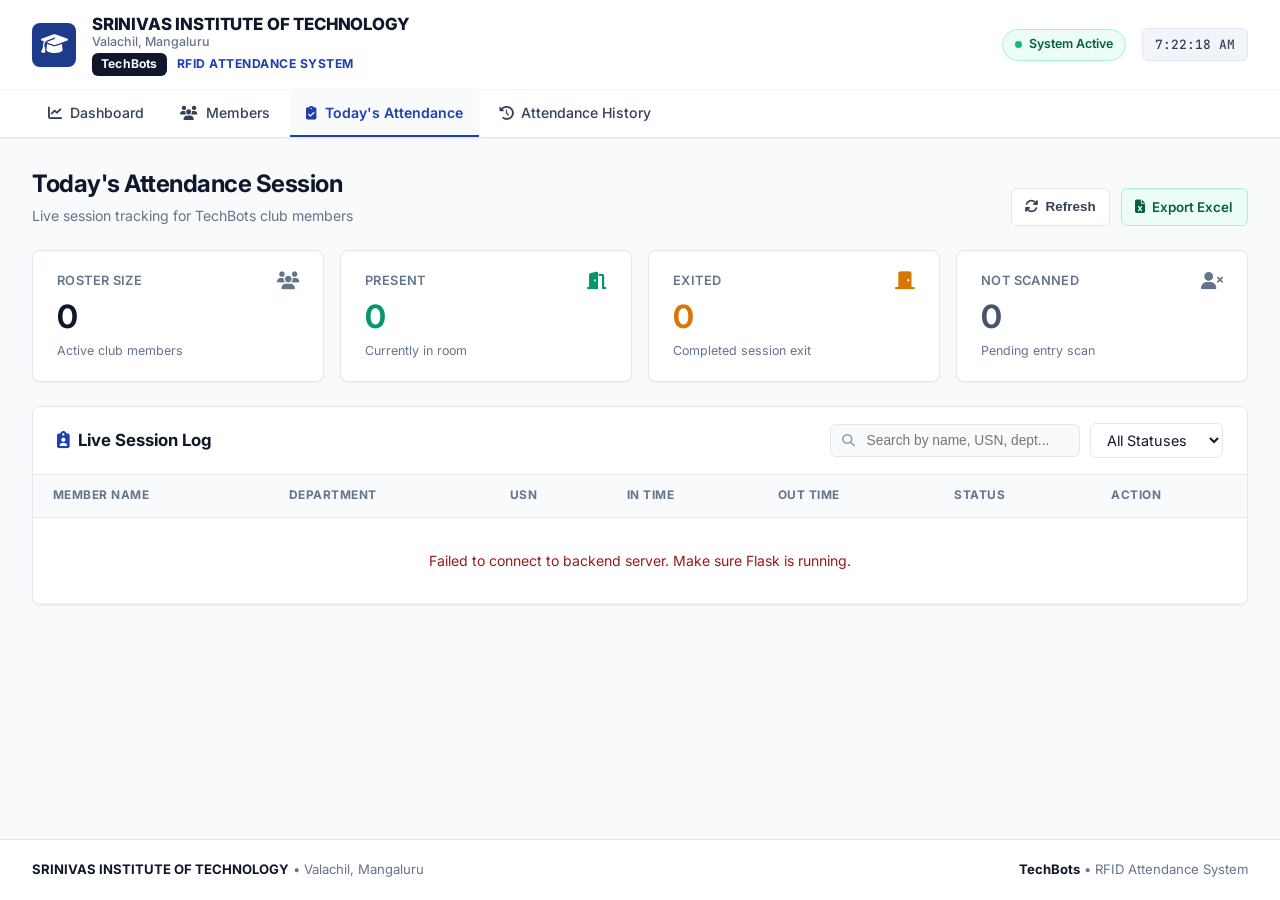
==== frontend/attendance.html @ 034450da "Initial TechBots RFID attendance system" ====
<!DOCTYPE html>
<html lang="en">
<head>
  <meta charset="UTF-8">
  <meta name="viewport" content="width=device-width, initial-scale=1.0">
  <title>SRINIVAS INSTITUTE OF TECHNOLOGY | TechBots - Today's Attendance</title>
  <link rel="stylesheet" href="css/style.css">
  <link rel="stylesheet" href="https://cdnjs.cloudflare.com/ajax/libs/font-awesome/6.5.1/css/all.min.css">
</head>
<body>

  <!-- Institutional Header & Branding Bar -->
  <header class="header-wrapper">
    <div class="top-branding-bar">
      <a href="index.html" class="institution-group">
        <div class="institution-logo-shield">
          <i class="fa-solid fa-graduation-cap"></i>
        </div>
        <div class="institution-text-block">
          <span class="college-name">SRINIVAS INSTITUTE OF TECHNOLOGY</span>
          <span class="college-location">Valachil, Mangaluru</span>
          <div class="club-branding-badge-container">
            <span class="club-tag">TechBots</span>
            <span class="system-title-tag">RFID ATTENDANCE SYSTEM</span>
          </div>
        </div>
      </a>

      <div class="header-status-info">
        <div class="status-indicator-pill">
          <span class="status-dot"></span>
          <span>System Active</span>
        </div>
        <div class="live-clock-pill" id="live-clock">--:--:--</div>
      </div>
    </div>

    <!-- Main Navigation Bar -->
    <nav class="nav-bar">
      <ul class="nav-menu">
        <li>
          <a href="index.html" class="nav-menu-item">
            <i class="fa-solid fa-chart-line"></i> Dashboard
          </a>
        </li>
        <li>
          <a href="members.html" class="nav-menu-item">
            <i class="fa-solid fa-users"></i> Members
          </a>
        </li>
        <li>
          <a href="attendance.html" class="nav-menu-item active">
            <i class="fa-solid fa-clipboard-check"></i> Today's Attendance
          </a>
        </li>
        <li>
          <a href="history.html" class="nav-menu-item">
            <i class="fa-solid fa-clock-rotate-left"></i> Attendance History
          </a>
        </li>
      </ul>
    </nav>
  </header>

  <!-- Main Container -->
  <main class="container">
    <div class="page-header-row">
      <div>
        <h1 class="page-main-heading">Today's Attendance Session</h1>
        <p class="page-sub-heading" id="attendance-session-date">Live session tracking for TechBots club members</p>
      </div>
      <div style="display: flex; gap: 0.65rem;">
        <button class="btn-secondary" id="btn-refresh-attendance">
          <i class="fa-solid fa-arrows-rotate"></i> Refresh
        </button>
        <a href="/api/attendance/export" class="btn-secondary btn-export-excel" id="btn-export-today" download>
          <i class="fa-solid fa-file-excel"></i> Export Excel
        </a>
      </div>
    </div>

    <!-- KPI Summary Grid -->
    <section class="kpi-grid">
      <div class="kpi-card">
        <div class="kpi-header">
          <span class="kpi-title">Roster Size</span>
          <i class="fa-solid fa-users kpi-icon"></i>
        </div>
        <div class="kpi-value" id="card-total">0</div>
        <div class="kpi-caption">Active club members</div>
      </div>

      <div class="kpi-card present">
        <div class="kpi-header">
          <span class="kpi-title">Present</span>
          <i class="fa-solid fa-door-open kpi-icon" style="color: #059669;"></i>
        </div>
        <div class="kpi-value" id="card-present">0</div>
        <div class="kpi-caption">Currently in room</div>
      </div>

      <div class="kpi-card exited">
        <div class="kpi-header">
          <span class="kpi-title">Exited</span>
          <i class="fa-solid fa-door-closed kpi-icon" style="color: #d97706;"></i>
        </div>
        <div class="kpi-value" id="card-exited">0</div>
        <div class="kpi-caption">Completed session exit</div>
      </div>

      <div class="kpi-card not-scanned">
        <div class="kpi-header">
          <span class="kpi-title">Not Scanned</span>
          <i class="fa-solid fa-user-xmark kpi-icon"></i>
        </div>
        <div class="kpi-value" id="card-not-scanned">0</div>
        <div class="kpi-caption">Pending entry scan</div>
      </div>
    </section>

    <!-- Table Panel -->
    <section class="table-panel">
      <div class="table-toolbar-row">
        <div class="table-toolbar-title">
          <i class="fa-solid fa-clipboard-user" style="color: var(--primary);"></i>
          Live Session Log
        </div>
        <div class="table-controls">
          <div class="search-input-wrapper">
            <i class="fa-solid fa-magnifying-glass"></i>
            <input type="text" id="attendance-search" placeholder="Search by name, USN, dept...">
          </div>
          <select id="status-filter" class="select-input" style="width: auto; padding: 0.45rem 0.75rem;">
            <option value="ALL">All Statuses</option>
            <option value="PRESENT">Present Only</option>
            <option value="EXITED">Exited Only</option>
            <option value="NOT SCANNED">Not Scanned</option>
          </select>
        </div>
      </div>

      <div class="responsive-table-holder">
        <table class="roster-table">
          <thead>
            <tr>
              <th>Member Name</th>
              <th>Department</th>
              <th>USN</th>
              <th>In Time</th>
              <th>Out Time</th>
              <th>Status</th>
              <th>Action</th>
            </tr>
          </thead>
          <tbody id="attendance-today-body">
            <tr>
              <td colspan="7" style="text-align: center; color: var(--text-dim); padding: 2rem;">
                Fetching live session attendance...
              </td>
            </tr>
          </tbody>
        </table>
      </div>
    </section>
  </main>

  <!-- Institutional Footer -->
  <footer class="institutional-footer">
    <div>
      <strong>SRINIVAS INSTITUTE OF TECHNOLOGY</strong> &bull; Valachil, Mangaluru
    </div>
    <div>
      <strong>TechBots</strong> &bull; RFID Attendance System
    </div>
  </footer>

  <script src="js/attendance.js"></script>
</body>
</html>
---- frontend/css/style.css ----
/* ==========================================================================
   SRINIVAS INSTITUTE OF TECHNOLOGY | Valachil, Mangaluru
   TechBots - RFID Attendance System
   Clean, Professional, Institutional Light Theme
   ========================================================================== */

@import url('https://fonts.googleapis.com/css2?family=Inter:wght@300;400;500;600;700;800&family=JetBrains+Mono:wght@400;500;600&display=swap');

:root {
  /* Institutional Palette */
  --bg-app: #f8fafc;
  --bg-card: #ffffff;
  --bg-card-subtle: #f1f5f9;
  --bg-header: #ffffff;

  /* Typography Colors */
  --text-main: #0f172a;
  --text-secondary: #334155;
  --text-muted: #64748b;
  --text-dim: #94a3b8;

  /* Primary Accent: Institutional Deep Royal Blue */
  --primary: #1e40af;
  --primary-hover: #1d4ed8;
  --primary-light: #eff6ff;
  --primary-border: #bfdbfe;

  /* Club Brand: TechBots */
  --techbots-badge-bg: #0f172a;
  --techbots-badge-text: #f8fafc;

  /* Status Colors: Clean, Subtle, Highly Legible */
  --status-present-bg: #ecfdf5;
  --status-present-text: #065f46;
  --status-present-border: #a7f3d0;

  --status-exited-bg: #fffbeb;
  --status-exited-text: #92400e;
  --status-exited-border: #fde68a;

  --status-not-scanned-bg: #f1f5f9;
  --status-not-scanned-text: #475569;
  --status-not-scanned-border: #cbd5e1;

  --status-danger-bg: #fef2f2;
  --status-danger-text: #991b1b;
  --status-danger-border: #fecaca;

  /* Borders & Dividers */
  --border: #e2e8f0;
  --border-light: #f1f5f9;
  --border-focus: #2563eb;

  /* Shadows (Subtle, Crisp, Non-distracting) */
  --shadow-sm: 0 1px 2px 0 rgba(0, 0, 0, 0.05);
  --shadow-md: 0 4px 6px -1px rgba(0, 0, 0, 0.06), 0 2px 4px -1px rgba(0, 0, 0, 0.04);
  --shadow-card: 0 1px 3px 0 rgba(15, 23, 42, 0.08);

  /* Dimensions */
  --radius-sm: 6px;
  --radius-md: 8px;
  --radius-lg: 10px;
  --radius-full: 9999px;

  --font-sans: 'Inter', -apple-system, BlinkMacSystemFont, "Segoe UI", Roboto, sans-serif;
  --font-mono: 'JetBrains Mono', monospace;
  --transition: all 0.15s ease-in-out;
}

*, *::before, *::after {
  box-sizing: border-box;
  margin: 0;
  padding: 0;
}

body {
  font-family: var(--font-sans);
  background-color: var(--bg-app);
  color: var(--text-main);
  min-height: 100vh;
  line-height: 1.5;
  display: flex;
  flex-direction: column;
  -webkit-font-smoothing: antialiased;
}

/* ==========================================================================
   Top Header & Institutional Branding
   ========================================================================== */
.header-wrapper {
  background: var(--bg-header);
  border-bottom: 1px solid var(--border);
  position: sticky;
  top: 0;
  z-index: 100;
  box-shadow: var(--shadow-sm);
}

.top-branding-bar {
  display: flex;
  align-items: center;
  justify-content: space-between;
  padding: 0.85rem 2rem;
  border-bottom: 1px solid var(--border-light);
  gap: 1.5rem;
}

.institution-group {
  display: flex;
  align-items: center;
  gap: 1rem;
  text-decoration: none;
}

.institution-logo-shield {
  width: 44px;
  height: 44px;
  border-radius: var(--radius-md);
  background: #1e3a8a;
  color: #ffffff;
  display: flex;
  align-items: center;
  justify-content: center;
  font-size: 1.35rem;
  font-weight: 800;
  box-shadow: var(--shadow-sm);
  flex-shrink: 0;
}

.institution-text-block {
  display: flex;
  flex-direction: column;
}

.college-name {
  font-size: 1.05rem;
  font-weight: 800;
  letter-spacing: -0.01em;
  color: #0f172a;
  line-height: 1.25;
}

.college-location {
  font-size: 0.78rem;
  font-weight: 500;
  color: var(--text-muted);
  line-height: 1.2;
}

.club-branding-badge-container {
  display: flex;
  align-items: center;
  gap: 0.65rem;
  margin-top: 0.2rem;
}

.club-tag {
  font-size: 0.76rem;
  font-weight: 700;
  background: var(--techbots-badge-bg);
  color: var(--techbots-badge-text);
  padding: 0.15rem 0.55rem;
  border-radius: var(--radius-sm);
  letter-spacing: 0.02em;
}

.system-title-tag {
  font-size: 0.76rem;
  font-weight: 700;
  color: var(--primary);
  letter-spacing: 0.04em;
  text-transform: uppercase;
}

.header-status-info {
  display: flex;
  align-items: center;
  gap: 1rem;
}

.status-indicator-pill {
  display: inline-flex;
  align-items: center;
  gap: 0.45rem;
  font-size: 0.78rem;
  font-weight: 600;
  background: #ecfdf5;
  color: #065f46;
  border: 1px solid #a7f3d0;
  padding: 0.35rem 0.75rem;
  border-radius: var(--radius-full);
}

.status-dot {
  width: 7px;
  height: 7px;
  border-radius: 50%;
  background-color: #10b981;
}

.live-clock-pill {
  font-family: var(--font-mono);
  font-size: 0.8rem;
  font-weight: 500;
  color: var(--text-secondary);
  background: var(--bg-card-subtle);
  border: 1px solid var(--border);
  padding: 0.35rem 0.75rem;
  border-radius: var(--radius-sm);
}

/* Navigation Sub-Bar */
.nav-bar {
  display: flex;
  align-items: center;
  justify-content: space-between;
  padding: 0 2rem;
  background: #ffffff;
}

.nav-menu {
  display: flex;
  align-items: center;
  gap: 0.25rem;
  list-style: none;
}

.nav-menu-item {
  color: var(--text-secondary);
  text-decoration: none;
  font-weight: 500;
  font-size: 0.88rem;
  padding: 0.75rem 1rem;
  display: inline-flex;
  align-items: center;
  gap: 0.5rem;
  border-bottom: 2px solid transparent;
  transition: var(--transition);
}

.nav-menu-item:hover {
  color: var(--primary);
  background: #f8fafc;
}

.nav-menu-item.active {
  color: var(--primary);
  font-weight: 600;
  border-bottom-color: var(--primary);
  background: #f8fafc;
}

/* ==========================================================================
   Page Container & Content Layout
   ========================================================================== */
.container {
  max-width: 1320px;
  margin: 0 auto;
  padding: 1.75rem 2rem;
  width: 100%;
  flex: 1;
}

.page-header-row {
  display: flex;
  justify-content: space-between;
  align-items: flex-end;
  flex-wrap: wrap;
  gap: 1rem;
  margin-bottom: 1.5rem;
}

.page-main-heading {
  font-size: 1.5rem;
  font-weight: 700;
  color: var(--text-main);
  letter-spacing: -0.02em;
}

.page-sub-heading {
  font-size: 0.88rem;
  color: var(--text-muted);
  margin-top: 0.15rem;
}

/* ==========================================================================
   KPI Summary Statistics Cards
   ========================================================================== */
.kpi-grid {
  display: grid;
  grid-template-columns: repeat(auto-fit, minmax(220px, 1fr));
  gap: 1rem;
  margin-bottom: 1.5rem;
}

.kpi-card {
  background: var(--bg-card);
  border: 1px solid var(--border);
  border-radius: var(--radius-md);
  padding: 1.25rem 1.5rem;
  box-shadow: var(--shadow-sm);
  transition: var(--transition);
  position: relative;
}

.kpi-card:hover {
  box-shadow: var(--shadow-md);
  border-color: #cbd5e1;
}

.kpi-header {
  display: flex;
  justify-content: space-between;
  align-items: center;
  margin-bottom: 0.5rem;
}

.kpi-title {
  font-size: 0.8rem;
  font-weight: 600;
  color: var(--text-muted);
  text-transform: uppercase;
  letter-spacing: 0.03em;
}

.kpi-icon {
  font-size: 1.1rem;
  color: var(--text-muted);
}

.kpi-value {
  font-size: 2rem;
  font-weight: 700;
  color: var(--text-main);
  line-height: 1.2;
  letter-spacing: -0.02em;
}

.kpi-card.present .kpi-value {
  color: #059669;
}

.kpi-card.exited .kpi-value {
  color: #d97706;
}

.kpi-card.not-scanned .kpi-value {
  color: #475569;
}

.kpi-caption {
  font-size: 0.78rem;
  color: var(--text-muted);
  margin-top: 0.35rem;
}

/* ==========================================================================
   Dashboard Interactive Two-Column Section (Scan Sim + Latest Activity)
   ========================================================================== */
.dashboard-actions-grid {
  display: grid;
  grid-template-columns: 1.25fr 1fr;
  gap: 1.25rem;
  margin-bottom: 1.5rem;
}

@media (max-width: 960px) {
  .dashboard-actions-grid {
    grid-template-columns: 1fr;
  }
}

.panel-card {
  background: var(--bg-card);
  border: 1px solid var(--border);
  border-radius: var(--radius-md);
  padding: 1.5rem;
  box-shadow: var(--shadow-sm);
}

.panel-card-header {
  display: flex;
  align-items: center;
  justify-content: space-between;
  margin-bottom: 1rem;
  padding-bottom: 0.75rem;
  border-bottom: 1px solid var(--border-light);
}

.panel-card-title {
  font-size: 1.05rem;
  font-weight: 700;
  color: var(--text-main);
  display: flex;
  align-items: center;
  gap: 0.5rem;
}

.panel-card-caption {
  font-size: 0.84rem;
  color: var(--text-muted);
  margin-bottom: 1.25rem;
}

/* RFID Scan Form Elements */
.scan-form-stack {
  display: flex;
  flex-direction: column;
  gap: 1rem;
}

.form-field-group {
  display: flex;
  flex-direction: column;
  gap: 0.35rem;
}

.form-label-row {
  display: flex;
  justify-content: space-between;
  align-items: center;
  font-size: 0.8rem;
  font-weight: 600;
  color: var(--text-secondary);
}

.btn-link-action {
  background: none;
  border: none;
  color: var(--primary);
  font-size: 0.8rem;
  font-weight: 600;
  cursor: pointer;
  text-decoration: underline;
  padding: 0;
  font-family: inherit;
}

.select-input, .text-input {
  width: 100%;
  background: #ffffff;
  border: 1px solid var(--border);
  border-radius: var(--radius-sm);
  padding: 0.65rem 0.85rem;
  font-size: 0.9rem;
  color: var(--text-main);
  font-family: inherit;
  outline: none;
  transition: var(--transition);
}

.select-input:focus, .text-input:focus {
  border-color: var(--border-focus);
  box-shadow: 0 0 0 3px rgba(37, 99, 235, 0.1);
}

.btn-primary-scan {
  background: var(--primary);
  color: #ffffff;
  border: none;
  border-radius: var(--radius-sm);
  padding: 0.75rem 1.25rem;
  font-size: 0.92rem;
  font-weight: 600;
  cursor: pointer;
  display: inline-flex;
  align-items: center;
  justify-content: center;
  gap: 0.5rem;
  transition: var(--transition);
  box-shadow: var(--shadow-sm);
}

.btn-primary-scan:hover:not(:disabled) {
  background: var(--primary-hover);
  box-shadow: var(--shadow-md);
}

.btn-primary-scan:disabled {
  opacity: 0.65;
  cursor: not-allowed;
}

/* Alert Notification Banner */
.scan-notification-bar {
  margin-top: 1rem;
  border-radius: var(--radius-sm);
  padding: 0.8rem 1rem;
  font-size: 0.86rem;
  font-weight: 500;
  display: none;
  align-items: center;
  gap: 0.65rem;
}

.scan-notification-bar.show {
  display: flex;
}

.scan-notification-bar.success {
  background: var(--status-present-bg);
  border: 1px solid var(--status-present-border);
  color: var(--status-present-text);
}

.scan-notification-bar.warning {
  background: var(--status-exited-bg);
  border: 1px solid var(--status-exited-border);
  color: var(--status-exited-text);
}

.scan-notification-bar.danger {
  background: var(--status-danger-bg);
  border: 1px solid var(--status-danger-border);
  color: var(--status-danger-text);
}

/* Latest Scan Activity Display Box */
.latest-activity-box {
  background: #f8fafc;
  border: 1px solid var(--border);
  border-radius: var(--radius-sm);
  padding: 1.25rem;
}

.activity-empty-state {
  text-align: center;
  padding: 2.25rem 1rem;
  color: var(--text-muted);
}

.activity-empty-state i {
  font-size: 2rem;
  color: var(--text-dim);
  margin-bottom: 0.5rem;
  display: block;
}

.activity-person-row {
  display: flex;
  justify-content: space-between;
  align-items: flex-start;
  margin-bottom: 0.75rem;
}

.activity-person-name {
  font-size: 1.15rem;
  font-weight: 700;
  color: var(--text-main);
}

.activity-person-dept {
  font-size: 0.8rem;
  font-weight: 600;
  color: var(--text-muted);
}

.activity-meta-grid {
  display: grid;
  grid-template-columns: 1fr 1fr;
  gap: 0.75rem;
  margin-top: 0.75rem;
  padding-top: 0.75rem;
  border-top: 1px solid var(--border);
}

.meta-field {
  display: flex;
  flex-direction: column;
}

.meta-field-label {
  font-size: 0.72rem;
  text-transform: uppercase;
  font-weight: 600;
  color: var(--text-muted);
}

.meta-field-value {
  font-size: 0.9rem;
  font-weight: 600;
  color: var(--text-main);
  font-family: var(--font-mono);
}

/* ==========================================================================
   Clean Institutional Data Table
   ========================================================================== */
.table-panel {
  background: var(--bg-card);
  border: 1px solid var(--border);
  border-radius: var(--radius-md);
  box-shadow: var(--shadow-sm);
  overflow: hidden;
}

.table-toolbar-row {
  padding: 1rem 1.5rem;
  display: flex;
  justify-content: space-between;
  align-items: center;
  flex-wrap: wrap;
  gap: 0.75rem;
  border-bottom: 1px solid var(--border);
  background: #ffffff;
}

.table-toolbar-title {
  font-size: 1.05rem;
  font-weight: 700;
  color: var(--text-main);
  display: flex;
  align-items: center;
  gap: 0.5rem;
}

.table-controls {
  display: flex;
  align-items: center;
  gap: 0.65rem;
  flex-wrap: wrap;
}

.search-input-wrapper {
  position: relative;
  min-width: 250px;
}

.search-input-wrapper input {
  width: 100%;
  background: #f8fafc;
  border: 1px solid var(--border);
  border-radius: var(--radius-sm);
  padding: 0.5rem 0.85rem 0.5rem 2.25rem;
  font-size: 0.86rem;
  color: var(--text-main);
  outline: none;
  transition: var(--transition);
}

.search-input-wrapper input:focus {
  background: #ffffff;
  border-color: var(--border-focus);
}

.search-input-wrapper i {
  position: absolute;
  left: 0.75rem;
  top: 50%;
  transform: translateY(-50%);
  color: var(--text-dim);
  font-size: 0.8rem;
}

.btn-secondary {
  background: #ffffff;
  border: 1px solid var(--border);
  color: var(--text-secondary);
  padding: 0.5rem 0.85rem;
  border-radius: var(--radius-sm);
  font-size: 0.84rem;
  font-weight: 600;
  cursor: pointer;
  display: inline-flex;
  align-items: center;
  gap: 0.45rem;
  transition: var(--transition);
  text-decoration: none;
}

.btn-secondary:hover {
  background: #f8fafc;
  border-color: #cbd5e1;
  color: var(--text-main);
}

.btn-export-excel {
  color: #065f46;
  background: #ecfdf5;
  border-color: #a7f3d0;
}

.btn-export-excel:hover {
  background: #d1fae5;
}

/* Table Architecture */
.responsive-table-holder {
  width: 100%;
  overflow-x: auto;
}

.roster-table {
  width: 100%;
  border-collapse: collapse;
  text-align: left;
}

.roster-table th {
  background: #f8fafc;
  color: var(--text-muted);
  font-size: 0.74rem;
  font-weight: 700;
  text-transform: uppercase;
  letter-spacing: 0.04em;
  padding: 0.75rem 1.25rem;
  border-bottom: 1px solid var(--border);
}

.roster-table td {
  padding: 0.85rem 1.25rem;
  font-size: 0.88rem;
  border-bottom: 1px solid var(--border-light);
  color: var(--text-main);
}

.roster-table tbody tr {
  transition: var(--transition);
}

.roster-table tbody tr:hover {
  background: #f8fafc;
}

/* Badges & Tags */
.usn-text-tag {
  font-family: var(--font-mono);
  font-size: 0.82rem;
  background: #f1f5f9;
  color: #334155;
  padding: 0.2rem 0.5rem;
  border-radius: var(--radius-sm);
  border: 1px solid var(--border);
  font-weight: 500;
}

.dept-badge {
  display: inline-block;
  font-size: 0.75rem;
  font-weight: 600;
  padding: 0.15rem 0.5rem;
  border-radius: var(--radius-sm);
  background: #eff6ff;
  color: #1e40af;
  border: 1px solid #bfdbfe;
}

.dept-badge.EAC {
  background: #f5f3ff;
  color: #6d28d9;
  border-color: #ddd6fe;
}

/* Attendance Status Badges */
.status-pill {
  display: inline-flex;
  align-items: center;
  gap: 0.35rem;
  font-size: 0.76rem;
  font-weight: 700;
  padding: 0.25rem 0.65rem;
  border-radius: var(--radius-full);
  letter-spacing: 0.02em;
  text-transform: uppercase;
}

.status-pill.PRESENT {
  background: var(--status-present-bg);
  color: var(--status-present-text);
  border: 1px solid var(--status-present-border);
}

.status-pill.EXITED {
  background: var(--status-exited-bg);
  color: var(--status-exited-text);
  border: 1px solid var(--status-exited-border);
}

.status-pill.NOT-SCANNED,
.status-pill.NOT_SCANNED,
.status-pill.NOT\ SCANNED {
  background: var(--status-not-scanned-bg);
  color: var(--status-not-scanned-text);
  border: 1px solid var(--status-not-scanned-border);
}

.action-pill {
  display: inline-block;
  font-size: 0.7rem;
  font-weight: 700;
  padding: 0.2rem 0.5rem;
  border-radius: var(--radius-sm);
  text-transform: uppercase;
}

.action-pill.ENTRY {
  background: var(--status-present-bg);
  color: var(--status-present-text);
  border: 1px solid var(--status-present-border);
}

.action-pill.EXIT {
  background: var(--status-exited-bg);
  color: var(--status-exited-text);
  border: 1px solid var(--status-exited-border);
}

.btn-inline-scan {
  background: #ffffff;
  border: 1px solid var(--border);
  color: var(--primary);
  padding: 0.25rem 0.6rem;
  border-radius: var(--radius-sm);
  font-size: 0.78rem;
  font-weight: 600;
  cursor: pointer;
  transition: var(--transition);
}

.btn-inline-scan:hover {
  background: var(--primary-light);
  border-color: var(--primary-border);
}

/* Date Filter Header for History Page */
.history-filter-strip {
  display: flex;
  align-items: center;
  gap: 0.85rem;
  background: #ffffff;
  padding: 0.85rem 1.25rem;
  border-radius: var(--radius-md);
  border: 1px solid var(--border);
  margin-bottom: 1.25rem;
  box-shadow: var(--shadow-sm);
  flex-wrap: wrap;
}

.date-selector-field {
  background: #ffffff;
  border: 1px solid var(--border);
  color: var(--text-main);
  padding: 0.45rem 0.75rem;
  border-radius: var(--radius-sm);
  font-family: inherit;
  font-size: 0.88rem;
  outline: none;
}

.date-selector-field:focus {
  border-color: var(--border-focus);
}

/* Institutional Footer */
.institutional-footer {
  border-top: 1px solid var(--border);
  background: #ffffff;
  padding: 1.25rem 2rem;
  margin-top: auto;
  font-size: 0.82rem;
  color: var(--text-muted);
  display: flex;
  align-items: center;
  justify-content: space-between;
  flex-wrap: wrap;
  gap: 0.75rem;
}

.institutional-footer strong {
  color: var(--text-main);
}

/* Mobile & Tablet Responsiveness */
@media (max-width: 840px) {
  .top-branding-bar {
    padding: 0.75rem 1rem;
    flex-direction: column;
    align-items: flex-start;
  }
  .header-status-info {
    width: 100%;
    justify-content: space-between;
  }
  .nav-bar {
    padding: 0 1rem;
    overflow-x: auto;
  }
  .container {
    padding: 1.25rem 1rem;
  }
  .table-toolbar-row {
    flex-direction: column;
    align-items: stretch;
  }
  .search-input-wrapper {
    min-width: 100%;
  }
  .institutional-footer {
    flex-direction: column;
    text-align: center;
  }
}
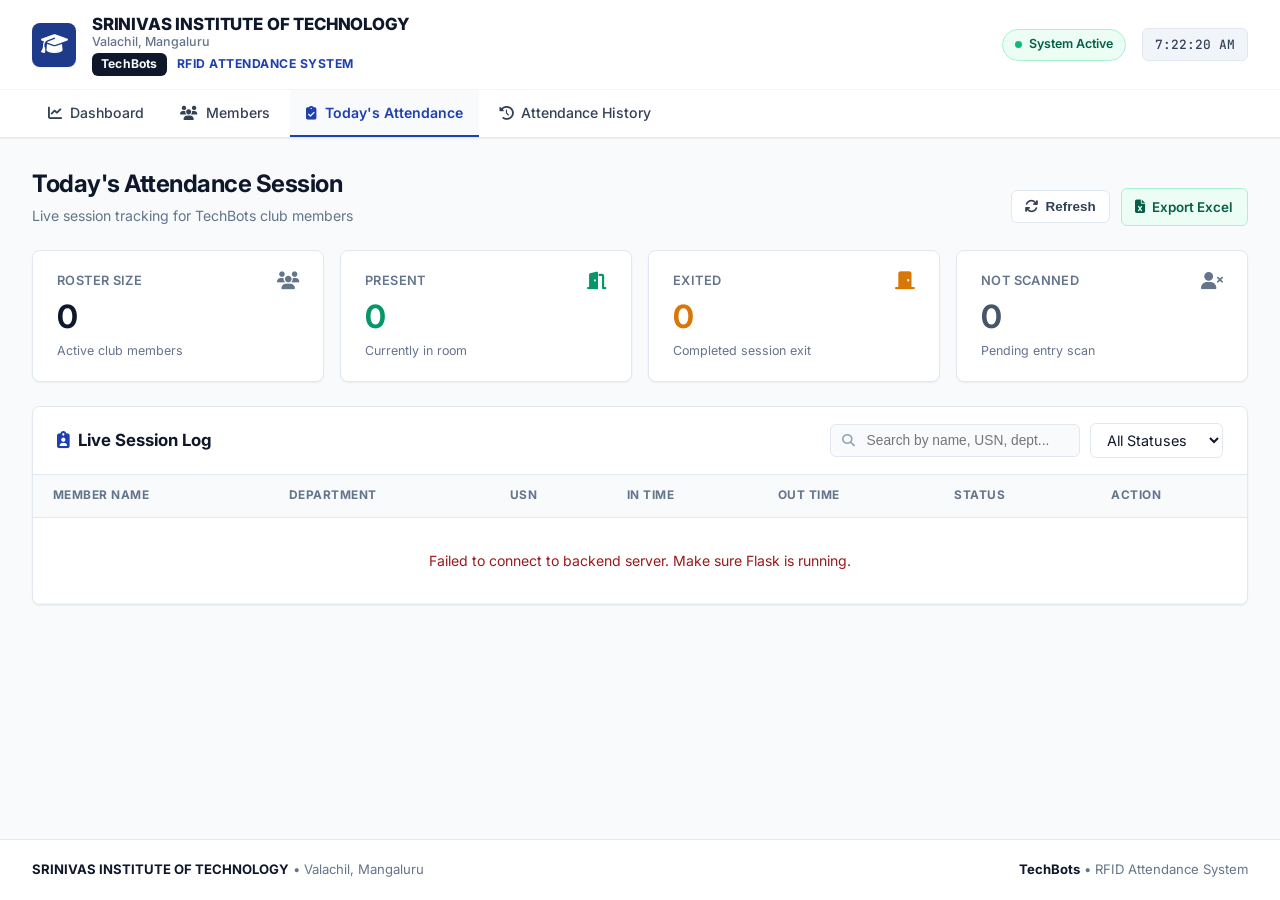
==== commit 620a1315: "Update attendance system" ====
--- a/frontend/attendance.html
+++ b/frontend/attendance.html
@@ -32,6 +32,9 @@
           <span>System Active</span>
         </div>
         <div class="live-clock-pill" id="live-clock">--:--:--</div>
+        <button class="mobile-nav-toggle" id="mobile-nav-toggle" aria-label="Toggle navigation menu" aria-expanded="false">
+          <i class="fa-solid fa-bars"></i>
+        </button>
       </div>
     </div>
 
@@ -69,7 +72,7 @@
         <h1 class="page-main-heading">Today's Attendance Session</h1>
         <p class="page-sub-heading" id="attendance-session-date">Live session tracking for TechBots club members</p>
       </div>
-      <div style="display: flex; gap: 0.65rem;">
+      <div class="page-header-actions">
         <button class="btn-secondary" id="btn-refresh-attendance">
           <i class="fa-solid fa-arrows-rotate"></i> Refresh
         </button>
@@ -174,6 +177,7 @@
     </div>
   </footer>
 
+  <script src="js/navigation.js"></script>
   <script src="js/attendance.js"></script>
 </body>
 </html>
--- a/frontend/css/style.css
+++ b/frontend/css/style.css
@@ -67,6 +67,13 @@
   --transition: all 0.15s ease-in-out;
 }
 
+html {
+  overflow-x: hidden;
+  max-width: 100vw;
+  scroll-behavior: smooth;
+  -webkit-text-size-adjust: 100%;
+}
+
 *, *::before, *::after {
   box-sizing: border-box;
   margin: 0;
@@ -82,6 +89,15 @@
   display: flex;
   flex-direction: column;
   -webkit-font-smoothing: antialiased;
+  overflow-x: hidden;
+  max-width: 100vw;
+  width: 100%;
+  position: relative;
+}
+
+img, svg {
+  max-width: 100%;
+  height: auto;
 }
 
 /* ==========================================================================
@@ -207,6 +223,33 @@
   border: 1px solid var(--border);
   padding: 0.35rem 0.75rem;
   border-radius: var(--radius-sm);
+  white-space: nowrap;
+}
+
+/* Mobile Navigation Hamburger Toggle Button */
+.mobile-nav-toggle {
+  display: none;
+  align-items: center;
+  justify-content: center;
+  width: 38px;
+  height: 38px;
+  background: var(--bg-card-subtle);
+  border: 1px solid var(--border);
+  border-radius: var(--radius-sm);
+  color: var(--text-main);
+  font-size: 1.05rem;
+  cursor: pointer;
+  transition: var(--transition);
+  flex-shrink: 0;
+  padding: 0;
+}
+
+.mobile-nav-toggle:hover,
+.mobile-nav-toggle:focus-visible {
+  background: var(--primary-light);
+  color: var(--primary);
+  border-color: var(--primary-border);
+  outline: none;
 }
 
 /* Navigation Sub-Bar */
@@ -281,6 +324,13 @@
   font-size: 0.88rem;
   color: var(--text-muted);
   margin-top: 0.15rem;
+}
+
+.page-header-actions {
+  display: flex;
+  align-items: center;
+  gap: 0.65rem;
+  flex-wrap: wrap;
 }
 
 /* ==========================================================================
@@ -688,10 +738,29 @@
 .responsive-table-holder {
   width: 100%;
   overflow-x: auto;
+  -webkit-overflow-scrolling: touch;
+}
+
+.responsive-table-holder::-webkit-scrollbar {
+  height: 6px;
+}
+
+.responsive-table-holder::-webkit-scrollbar-track {
+  background: #f1f5f9;
+}
+
+.responsive-table-holder::-webkit-scrollbar-thumb {
+  background: #cbd5e1;
+  border-radius: var(--radius-full);
+}
+
+.responsive-table-holder::-webkit-scrollbar-thumb:hover {
+  background: #94a3b8;
 }
 
 .roster-table {
   width: 100%;
+  min-width: 620px;
   border-collapse: collapse;
   text-align: left;
 }
@@ -732,6 +801,7 @@
   border-radius: var(--radius-sm);
   border: 1px solid var(--border);
   font-weight: 500;
+  white-space: nowrap;
 }
 
 .dept-badge {
@@ -870,33 +940,436 @@
   color: var(--text-main);
 }
 
-/* Mobile & Tablet Responsiveness */
-@media (max-width: 840px) {
+/* ==========================================================================
+   Responsive Architecture & Device Breakpoints
+   Supports:
+   - Mobile phones (Android and iPhone: 320px, 375px, 425px)
+   - Tablets & iPads (768px, 1024px)
+   - Laptops (1366px)
+   - Desktop & Monitors (1920px)
+   ========================================================================== */
+
+@keyframes navSlideDown {
+  from {
+    opacity: 0;
+    transform: translateY(-8px);
+  }
+  to {
+    opacity: 1;
+    transform: translateY(0);
+  }
+}
+
+/* Tablets Landscape & Small Laptops (<= 1024px) */
+@media (max-width: 1024px) {
+  .container {
+    max-width: 100%;
+    padding: 1.5rem 1.5rem;
+  }
+  .dashboard-actions-grid {
+    grid-template-columns: 1fr;
+  }
+}
+
+/* Tablets Portrait & Large Mobile Devices (<= 768px) */
+@media (max-width: 768px) {
+  .mobile-nav-toggle {
+    display: inline-flex;
+  }
+
   .top-branding-bar {
     padding: 0.75rem 1rem;
+    flex-wrap: wrap;
+    gap: 0.75rem;
+  }
+
+  .institution-group {
+    flex: 1 1 auto;
+    min-width: 0;
+  }
+
+  .header-status-info {
+    flex: 0 0 auto;
+    display: flex;
+    align-items: center;
+    gap: 0.5rem;
+  }
+
+  .nav-bar {
+    padding: 0;
+    border-bottom: none;
+    background: transparent;
+  }
+
+  .nav-menu {
+    display: none;
+    flex-direction: column;
+    width: 100%;
+    padding: 0.5rem 1rem 0.75rem;
+    background: #ffffff;
+    border-top: 1px solid var(--border-light);
+    box-shadow: var(--shadow-sm);
+    gap: 0.35rem;
+  }
+
+  .nav-menu.open {
+    display: flex;
+    animation: navSlideDown 0.18s ease-out;
+  }
+
+  .nav-menu-item {
+    width: 100%;
+    border-bottom: none;
+    border-radius: var(--radius-sm);
+    min-height: 44px;
+    padding: 0.75rem 1rem;
+    font-size: 0.92rem;
+  }
+
+  .nav-menu-item.active {
+    background: var(--primary-light);
+    color: var(--primary);
+    font-weight: 600;
+  }
+
+  .container {
+    padding: 1.25rem 1rem;
+  }
+
+  .page-header-row {
     flex-direction: column;
     align-items: flex-start;
-  }
+    gap: 0.75rem;
+  }
+
+  .page-main-heading {
+    font-size: 1.35rem;
+  }
+
+  /* KPI Grid: Clean 2-column grid for tablets and phones */
+  .kpi-grid {
+    grid-template-columns: repeat(2, 1fr) !important;
+    gap: 0.75rem;
+  }
+
+  .kpi-card {
+    padding: 1rem 1.15rem;
+  }
+
+  .kpi-value {
+    font-size: 1.65rem;
+  }
+
+  /* Panels */
+  .panel-card {
+    padding: 1.25rem;
+  }
+
+  /* Table Toolbar & Filter Controls */
+  .table-toolbar-row {
+    flex-direction: column;
+    align-items: stretch;
+    gap: 0.75rem;
+    padding: 0.85rem 1rem;
+  }
+
+  .table-controls {
+    width: 100%;
+    display: flex;
+    flex-direction: column;
+    gap: 0.65rem;
+  }
+
+  .search-input-wrapper {
+    min-width: 100%;
+    width: 100%;
+  }
+
+  .search-input-wrapper input {
+    min-height: 44px;
+    font-size: 16px;
+  }
+
+  .table-controls > select,
+  .table-controls > .select-input {
+    width: 100% !important;
+    min-height: 44px;
+    font-size: 16px;
+  }
+
+  .table-controls > .btn-secondary,
+  .table-controls > a.btn-secondary {
+    width: 100%;
+    justify-content: center;
+    min-height: 44px;
+    font-size: 0.88rem;
+  }
+
+  /* History Date Strip */
+  .history-filter-strip {
+    flex-direction: column;
+    align-items: stretch;
+    gap: 0.65rem;
+    padding: 0.85rem 1rem;
+  }
+
+  .date-selector-field {
+    width: 100%;
+    min-height: 44px;
+    font-size: 16px;
+  }
+
+  .history-filter-strip > div {
+    margin-left: 0 !important;
+    width: 100%;
+  }
+
+  .history-filter-strip button,
+  .history-filter-strip a {
+    width: 100%;
+    min-height: 44px;
+    justify-content: center;
+    text-align: center;
+  }
+
+  .institutional-footer {
+    flex-direction: column;
+    text-align: center;
+    padding: 1.15rem 1rem;
+    gap: 0.5rem;
+  }
+}
+
+/* Standard Mobile Phones (<= 480px, e.g. 375px, 414px, 425px) */
+@media (max-width: 480px) {
+  .top-branding-bar {
+    padding: 0.65rem 0.75rem;
+    gap: 0.65rem;
+  }
+
+  .institution-group {
+    gap: 0.65rem;
+  }
+
+  .institution-logo-shield {
+    width: 38px;
+    height: 38px;
+    font-size: 1.15rem;
+    border-radius: var(--radius-sm);
+  }
+
+  .college-name {
+    font-size: 0.92rem;
+    line-height: 1.2;
+  }
+
+  .college-location {
+    font-size: 0.74rem;
+  }
+
+  .club-branding-badge-container {
+    gap: 0.45rem;
+    margin-top: 0.15rem;
+    flex-wrap: wrap;
+  }
+
+  .club-tag, .system-title-tag {
+    font-size: 0.68rem;
+  }
+
   .header-status-info {
     width: 100%;
     justify-content: space-between;
   }
-  .nav-bar {
-    padding: 0 1rem;
-    overflow-x: auto;
-  }
+
+  .status-indicator-pill,
+  .live-clock-pill {
+    font-size: 0.74rem;
+    padding: 0.25rem 0.55rem;
+  }
+
   .container {
-    padding: 1.25rem 1rem;
-  }
-  .table-toolbar-row {
-    flex-direction: column;
-    align-items: stretch;
-  }
-  .search-input-wrapper {
-    min-width: 100%;
-  }
-  .institutional-footer {
-    flex-direction: column;
-    text-align: center;
-  }
-}
+    padding: 0.95rem 0.75rem;
+  }
+
+  .page-main-heading {
+    font-size: 1.25rem;
+  }
+
+  .page-sub-heading {
+    font-size: 0.82rem;
+  }
+
+  .btn-secondary {
+    width: 100%;
+    justify-content: center;
+    min-height: 44px;
+    font-size: 0.85rem;
+  }
+
+  /* Compact 2x2 KPI metrics */
+  .kpi-grid {
+    grid-template-columns: repeat(2, 1fr) !important;
+    gap: 0.6rem;
+  }
+
+  .kpi-card {
+    padding: 0.85rem 0.95rem;
+  }
+
+  .kpi-title {
+    font-size: 0.72rem;
+  }
+
+  .kpi-value {
+    font-size: 1.5rem;
+  }
+
+  .kpi-caption {
+    font-size: 0.72rem;
+  }
+
+  .panel-card {
+    padding: 1rem 0.85rem;
+  }
+
+  .panel-card-title {
+    font-size: 0.98rem;
+  }
+
+  .panel-card-caption {
+    font-size: 0.8rem;
+    margin-bottom: 1rem;
+  }
+
+  .form-label-row {
+    flex-wrap: wrap;
+    gap: 0.25rem;
+  }
+
+  .select-input,
+  .text-input,
+  .date-selector-field {
+    font-size: 16px;
+    min-height: 44px;
+    padding: 0.65rem 0.75rem;
+  }
+
+  .btn-primary-scan {
+    min-height: 46px;
+    font-size: 0.95rem;
+    width: 100%;
+  }
+
+  .scan-notification-bar {
+    font-size: 0.82rem;
+    padding: 0.65rem 0.85rem;
+  }
+
+  .activity-meta-grid {
+    grid-template-columns: 1fr 1fr;
+    gap: 0.5rem;
+  }
+
+  .meta-field-label {
+    font-size: 0.68rem;
+  }
+
+  .meta-field-value {
+    font-size: 0.84rem;
+    word-break: break-all;
+    overflow-wrap: break-word;
+  }
+
+  .roster-table {
+    min-width: 580px;
+  }
+
+  .roster-table th,
+  .roster-table td {
+    padding: 0.65rem 0.75rem;
+    font-size: 0.82rem;
+  }
+
+  .usn-text-tag {
+    font-size: 0.76rem;
+    padding: 0.15rem 0.4rem;
+  }
+
+  .dept-badge {
+    font-size: 0.72rem;
+    padding: 0.12rem 0.4rem;
+  }
+
+  .status-pill {
+    font-size: 0.72rem;
+    padding: 0.2rem 0.55rem;
+  }
+}
+
+/* Ultra-Compact Mobile Phones (<= 340px, e.g. 320px iPhone SE) */
+@media (max-width: 340px) {
+  .top-branding-bar {
+    padding: 0.5rem 0.55rem;
+    gap: 0.5rem;
+  }
+
+  .institution-logo-shield {
+    width: 34px;
+    height: 34px;
+    font-size: 1.05rem;
+  }
+
+  .college-name {
+    font-size: 0.84rem;
+  }
+
+  .college-location {
+    font-size: 0.7rem;
+  }
+
+  .club-tag, .system-title-tag {
+    font-size: 0.64rem;
+  }
+
+  .status-indicator-pill,
+  .live-clock-pill {
+    font-size: 0.7rem;
+    padding: 0.2rem 0.45rem;
+  }
+
+  .container {
+    padding: 0.75rem 0.55rem;
+  }
+
+  .kpi-grid {
+    grid-template-columns: repeat(2, 1fr) !important;
+    gap: 0.45rem;
+  }
+
+  .kpi-card {
+    padding: 0.75rem 0.65rem;
+  }
+
+  .kpi-title {
+    font-size: 0.66rem;
+  }
+
+  .kpi-value {
+    font-size: 1.35rem;
+  }
+
+  .kpi-caption {
+    font-size: 0.66rem;
+  }
+
+  .roster-table {
+    min-width: 550px;
+  }
+
+  .roster-table th,
+  .roster-table td {
+    padding: 0.55rem 0.65rem;
+    font-size: 0.8rem;
+  }
+}
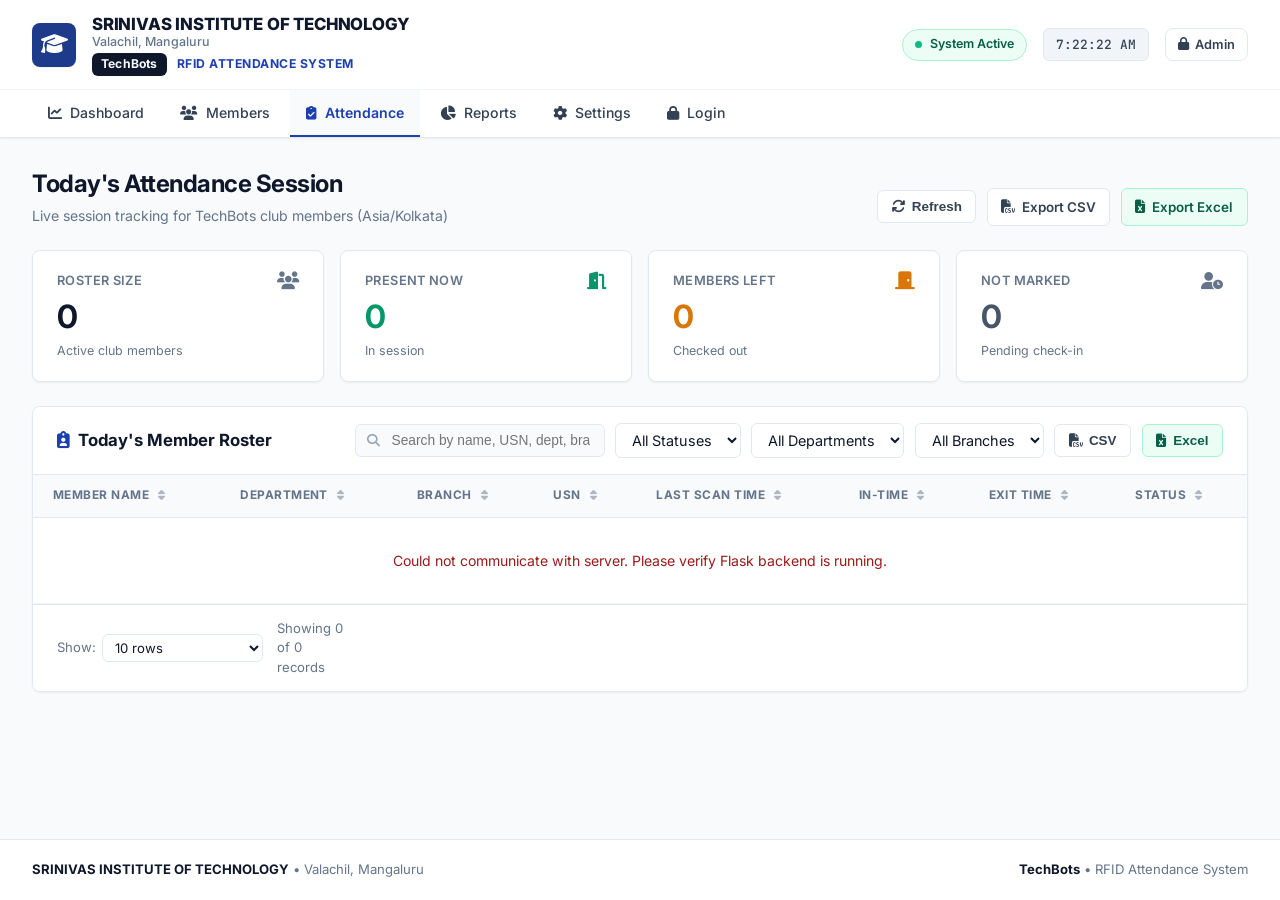
==== commit eb1d8a11: "feat: complete TechBots-SIT RFID attendance system with 6-section navigation, settings page, and 17 " ====
--- a/frontend/attendance.html
+++ b/frontend/attendance.html
@@ -32,6 +32,9 @@
           <span>System Active</span>
         </div>
         <div class="live-clock-pill" id="live-clock">--:--:--</div>
+        <div id="auth-header-slot">
+          <a href="login.html" class="btn-header-auth"><i class="fa-solid fa-lock"></i> Admin</a>
+        </div>
         <button class="mobile-nav-toggle" id="mobile-nav-toggle" aria-label="Toggle navigation menu" aria-expanded="false">
           <i class="fa-solid fa-bars"></i>
         </button>
@@ -53,12 +56,22 @@
         </li>
         <li>
           <a href="attendance.html" class="nav-menu-item active">
-            <i class="fa-solid fa-clipboard-check"></i> Today's Attendance
-          </a>
-        </li>
-        <li>
-          <a href="history.html" class="nav-menu-item">
-            <i class="fa-solid fa-clock-rotate-left"></i> Attendance History
+            <i class="fa-solid fa-clipboard-check"></i> Attendance
+          </a>
+        </li>
+        <li>
+          <a href="reports.html" class="nav-menu-item">
+            <i class="fa-solid fa-chart-pie"></i> Reports
+          </a>
+        </li>
+        <li>
+          <a href="settings.html" class="nav-menu-item">
+            <i class="fa-solid fa-gear"></i> Settings
+          </a>
+        </li>
+        <li>
+          <a href="login.html" id="nav-item-auth" class="nav-menu-item">
+            <i class="fa-solid fa-lock"></i> Login
           </a>
         </li>
       </ul>
@@ -70,13 +83,16 @@
     <div class="page-header-row">
       <div>
         <h1 class="page-main-heading">Today's Attendance Session</h1>
-        <p class="page-sub-heading" id="attendance-session-date">Live session tracking for TechBots club members</p>
+        <p class="page-sub-heading" id="attendance-session-date">Live session tracking for TechBots club members (Asia/Kolkata)</p>
       </div>
       <div class="page-header-actions">
         <button class="btn-secondary" id="btn-refresh-attendance">
           <i class="fa-solid fa-arrows-rotate"></i> Refresh
         </button>
-        <a href="/api/attendance/export" class="btn-secondary btn-export-excel" id="btn-export-today" download>
+        <a href="/api/attendance/export?format=csv" class="btn-secondary" id="btn-export-today-csv" download>
+          <i class="fa-solid fa-file-csv"></i> Export CSV
+        </a>
+        <a href="/api/attendance/export?format=xlsx" class="btn-secondary btn-export-excel" id="btn-export-today-xlsx" download>
           <i class="fa-solid fa-file-excel"></i> Export Excel
         </a>
       </div>
@@ -95,29 +111,29 @@
 
       <div class="kpi-card present">
         <div class="kpi-header">
-          <span class="kpi-title">Present</span>
+          <span class="kpi-title">Present Now</span>
           <i class="fa-solid fa-door-open kpi-icon" style="color: #059669;"></i>
         </div>
         <div class="kpi-value" id="card-present">0</div>
-        <div class="kpi-caption">Currently in room</div>
+        <div class="kpi-caption">In session</div>
       </div>
 
       <div class="kpi-card exited">
         <div class="kpi-header">
-          <span class="kpi-title">Exited</span>
+          <span class="kpi-title">Members Left</span>
           <i class="fa-solid fa-door-closed kpi-icon" style="color: #d97706;"></i>
         </div>
         <div class="kpi-value" id="card-exited">0</div>
-        <div class="kpi-caption">Completed session exit</div>
+        <div class="kpi-caption">Checked out</div>
       </div>
 
       <div class="kpi-card not-scanned">
         <div class="kpi-header">
-          <span class="kpi-title">Not Scanned</span>
-          <i class="fa-solid fa-user-xmark kpi-icon"></i>
+          <span class="kpi-title">Not Marked</span>
+          <i class="fa-solid fa-user-clock kpi-icon"></i>
         </div>
         <div class="kpi-value" id="card-not-scanned">0</div>
-        <div class="kpi-caption">Pending entry scan</div>
+        <div class="kpi-caption">Pending check-in</div>
       </div>
     </section>
 
@@ -126,44 +142,74 @@
       <div class="table-toolbar-row">
         <div class="table-toolbar-title">
           <i class="fa-solid fa-clipboard-user" style="color: var(--primary);"></i>
-          Live Session Log
+          Today's Member Roster
         </div>
         <div class="table-controls">
           <div class="search-input-wrapper">
             <i class="fa-solid fa-magnifying-glass"></i>
-            <input type="text" id="attendance-search" placeholder="Search by name, USN, dept...">
+            <input type="text" id="attendance-search" placeholder="Search by name, USN, dept, branch...">
           </div>
-          <select id="status-filter" class="select-input" style="width: auto; padding: 0.45rem 0.75rem;">
+          <select id="attendance-filter-status" class="select-input" style="width: auto; padding: 0.45rem 0.75rem;">
             <option value="ALL">All Statuses</option>
-            <option value="PRESENT">Present Only</option>
-            <option value="EXITED">Exited Only</option>
-            <option value="NOT SCANNED">Not Scanned</option>
-          </select>
+            <option value="Present">Present</option>
+            <option value="Left">Left</option>
+            <option value="Not Marked">Not Marked</option>
+          </select>
+          <select id="attendance-filter-dept" class="select-input" style="width: auto; padding: 0.45rem 0.75rem;">
+            <option value="ALL">All Departments</option>
+          </select>
+          <select id="attendance-filter-branch" class="select-input" style="width: auto; padding: 0.45rem 0.75rem;">
+            <option value="ALL">All Branches</option>
+          </select>
+          <button type="button" class="btn-secondary" id="btn-export-today-csv">
+            <i class="fa-solid fa-file-csv"></i> CSV
+          </button>
+          <button type="button" class="btn-secondary btn-export-excel" id="btn-export-today-xlsx">
+            <i class="fa-solid fa-file-excel"></i> Excel
+          </button>
         </div>
       </div>
 
       <div class="responsive-table-holder">
-        <table class="roster-table">
+        <table class="roster-table" id="attendance-roster-table">
           <thead>
             <tr>
-              <th>Member Name</th>
-              <th>Department</th>
-              <th>USN</th>
-              <th>In Time</th>
-              <th>Out Time</th>
-              <th>Status</th>
-              <th>Action</th>
+              <th data-sort="name" class="sortable">Member Name <i class="fa-solid fa-sort"></i></th>
+              <th data-sort="department" class="sortable">Department <i class="fa-solid fa-sort"></i></th>
+              <th data-sort="branch" class="sortable">Branch <i class="fa-solid fa-sort"></i></th>
+              <th data-sort="usn" class="sortable">USN <i class="fa-solid fa-sort"></i></th>
+              <th data-sort="last_scan" class="sortable">Last Scan Time <i class="fa-solid fa-sort"></i></th>
+              <th data-sort="in_time" class="sortable">In-Time <i class="fa-solid fa-sort"></i></th>
+              <th data-sort="out_time" class="sortable">Exit Time <i class="fa-solid fa-sort"></i></th>
+              <th data-sort="status" class="sortable">Status <i class="fa-solid fa-sort"></i></th>
             </tr>
           </thead>
-          <tbody id="attendance-today-body">
+          <tbody id="attendance-session-tbody">
             <tr>
-              <td colspan="7" style="text-align: center; color: var(--text-dim); padding: 2rem;">
-                Fetching live session attendance...
+              <td colspan="8" style="text-align: center; color: var(--text-dim); padding: 2rem;">
+                <i class="fa-solid fa-spinner fa-spin"></i> Loading attendance session...
               </td>
             </tr>
           </tbody>
         </table>
       </div>
+
+      <!-- Pagination Bar -->
+      <div class="table-pagination-bar" id="attendance-pagination-bar">
+        <div class="page-size-selector">
+          <span>Show:</span>
+          <select id="attendance-page-size" class="select-input" style="padding: 0.25rem 0.5rem; font-size: 0.82rem;">
+            <option value="10" selected>10 rows</option>
+            <option value="25">25 rows</option>
+            <option value="50">50 rows</option>
+            <option value="ALL">All rows</option>
+          </select>
+          <span id="attendance-pagination-info" style="margin-left: 0.5rem;">Showing 0 of 0 records</span>
+        </div>
+        <div class="pagination-controls" id="attendance-pagination-controls">
+          <!-- Page buttons injected by attendance.js -->
+        </div>
+      </div>
     </section>
   </main>
 
--- a/frontend/css/style.css
+++ b/frontend/css/style.css
@@ -787,8 +787,88 @@
   transition: var(--transition);
 }
 
-.roster-table tbody tr:hover {
+.roster-table th.sortable {
+  cursor: pointer;
+  user-select: none;
+  transition: var(--transition);
+}
+
+.roster-table th.sortable:hover {
+  background: #f1f5f9;
+  color: var(--primary);
+}
+
+.roster-table th.sortable i {
+  font-size: 0.7rem;
+  margin-left: 0.35rem;
+  opacity: 0.5;
+}
+
+.roster-table th.sortable.sorted-asc i,
+.roster-table th.sortable.sorted-desc i {
+  opacity: 1;
+  color: var(--primary);
+}
+
+/* Pagination Bar */
+.table-pagination-bar {
+  display: flex;
+  align-items: center;
+  justify-content: space-between;
+  flex-wrap: wrap;
+  gap: 1rem;
+  padding: 0.85rem 1.5rem;
+  border-top: 1px solid var(--border);
+  background: #ffffff;
+  font-size: 0.84rem;
+  color: var(--text-muted);
+}
+
+.pagination-controls {
+  display: flex;
+  align-items: center;
+  gap: 0.4rem;
+}
+
+.btn-page {
+  background: #ffffff;
+  border: 1px solid var(--border);
+  color: var(--text-secondary);
+  min-width: 32px;
+  height: 32px;
+  padding: 0 0.5rem;
+  border-radius: var(--radius-sm);
+  font-size: 0.82rem;
+  font-weight: 600;
+  cursor: pointer;
+  display: inline-flex;
+  align-items: center;
+  justify-content: center;
+  transition: var(--transition);
+}
+
+.btn-page:hover:not(:disabled) {
   background: #f8fafc;
+  border-color: #cbd5e1;
+  color: var(--primary);
+}
+
+.btn-page.active {
+  background: var(--primary);
+  border-color: var(--primary);
+  color: #ffffff;
+}
+
+.btn-page:disabled {
+  opacity: 0.4;
+  cursor: not-allowed;
+}
+
+.page-size-selector {
+  display: flex;
+  align-items: center;
+  gap: 0.4rem;
+  font-size: 0.82rem;
 }
 
 /* Badges & Tags */
@@ -1373,3 +1453,224 @@
     font-size: 0.8rem;
   }
 }
+
+/* ==========================================================================
+   Admin Session & Status Badges
+   ========================================================================== */
+.admin-logged-in-pill {
+  display: inline-flex;
+  align-items: center;
+  gap: 0.4rem;
+  background-color: #fef3c7;
+  color: #92400e;
+  border: 1px solid #fde68a;
+  border-radius: var(--radius-full);
+  font-size: 0.75rem;
+  font-weight: 600;
+  padding: 0.25rem 0.65rem;
+}
+
+.btn-header-auth {
+  display: inline-flex;
+  align-items: center;
+  gap: 0.4rem;
+  padding: 0.35rem 0.75rem;
+  font-size: 0.8rem;
+  font-weight: 600;
+  border-radius: var(--radius-md);
+  text-decoration: none;
+  cursor: pointer;
+  border: 1px solid var(--border);
+  background: white;
+  color: var(--text-secondary);
+  transition: var(--transition);
+}
+
+.btn-header-auth:hover {
+  background: var(--primary-light);
+  color: var(--primary);
+  border-color: var(--primary-border);
+}
+
+.server-offline-banner {
+  background-color: #fef2f2;
+  color: #991b1b;
+  border-bottom: 1px solid #fecaca;
+  padding: 0.6rem 1rem;
+  font-size: 0.85rem;
+  text-align: center;
+  display: flex;
+  align-items: center;
+  justify-content: center;
+  gap: 0.5rem;
+  font-weight: 500;
+}
+
+/* ==========================================================================
+   Modals
+   ========================================================================== */
+.modal-overlay {
+  position: fixed;
+  inset: 0;
+  background-color: rgba(15, 23, 42, 0.55);
+  backdrop-filter: blur(4px);
+  display: flex;
+  align-items: center;
+  justify-content: center;
+  z-index: 1000;
+  opacity: 0;
+  visibility: hidden;
+  transition: opacity 0.2s ease, visibility 0.2s ease;
+  padding: 1rem;
+}
+
+.modal-overlay.active {
+  opacity: 1;
+  visibility: visible;
+}
+
+.modal-card {
+  background: white;
+  border-radius: var(--radius-lg);
+  box-shadow: 0 20px 25px -5px rgba(0, 0, 0, 0.1), 0 10px 10px -5px rgba(0, 0, 0, 0.04);
+  max-width: 540px;
+  width: 100%;
+  max-height: 90vh;
+  display: flex;
+  flex-direction: column;
+  overflow: hidden;
+  border: 1px solid var(--border);
+  transform: translateY(10px) scale(0.98);
+  transition: transform 0.2s cubic-bezier(0.16, 1, 0.3, 1);
+}
+
+.modal-overlay.active .modal-card {
+  transform: translateY(0) scale(1);
+}
+
+.modal-header {
+  padding: 1.25rem 1.5rem;
+  border-bottom: 1px solid var(--border);
+  display: flex;
+  align-items: center;
+  justify-content: space-between;
+  background: #f8fafc;
+}
+
+.modal-title {
+  font-size: 1.1rem;
+  font-weight: 700;
+  color: var(--text-main);
+  display: flex;
+  align-items: center;
+  gap: 0.5rem;
+}
+
+.modal-close-btn {
+  background: transparent;
+  border: none;
+  font-size: 1.2rem;
+  color: var(--text-muted);
+  cursor: pointer;
+  padding: 0.25rem;
+  border-radius: 4px;
+  line-height: 1;
+}
+
+.modal-close-btn:hover {
+  color: var(--text-main);
+  background: #e2e8f0;
+}
+
+.modal-body {
+  padding: 1.5rem;
+  overflow-y: auto;
+}
+
+.modal-footer {
+  padding: 1rem 1.5rem;
+  border-top: 1px solid var(--border);
+  display: flex;
+  align-items: center;
+  justify-content: flex-end;
+  gap: 0.75rem;
+  background: #f8fafc;
+}
+
+.form-group {
+  margin-bottom: 1.15rem;
+}
+
+.form-group label {
+  display: block;
+  font-size: 0.84rem;
+  font-weight: 600;
+  color: var(--text-secondary);
+  margin-bottom: 0.35rem;
+}
+
+.form-input {
+  width: 100%;
+  padding: 0.6rem 0.85rem;
+  border: 1px solid var(--border);
+  border-radius: var(--radius-md);
+  font-size: 0.9rem;
+  color: var(--text-main);
+  background: white;
+  transition: var(--transition);
+}
+
+.form-input:focus {
+  outline: none;
+  border-color: var(--primary);
+  box-shadow: 0 0 0 3px rgba(30, 64, 175, 0.12);
+}
+
+.form-help-text {
+  font-size: 0.76rem;
+  color: var(--text-muted);
+  margin-top: 0.3rem;
+}
+
+/* Status Badges */
+.status-pill.left {
+  background: #fffbeb;
+  color: #92400e;
+  border: 1px solid #fde68a;
+}
+
+.status-pill.present {
+  background: #ecfdf5;
+  color: #065f46;
+  border: 1px solid #a7f3d0;
+}
+
+.status-pill.not-marked {
+  background: #f1f5f9;
+  color: #475569;
+  border: 1px solid #cbd5e1;
+}
+
+.badge-rfid {
+  font-family: var(--font-mono);
+  font-size: 0.78rem;
+  background: #f1f5f9;
+  color: var(--primary);
+  padding: 0.15rem 0.45rem;
+  border-radius: var(--radius-sm);
+  border: 1px solid #e2e8f0;
+}
+
+.duplicate-alert-strip {
+  background: #fffbeb;
+  border: 1px solid #fde68a;
+  border-radius: var(--radius-md);
+  padding: 0.75rem 1rem;
+  margin-bottom: 1rem;
+  color: #92400e;
+  font-size: 0.85rem;
+  display: flex;
+  align-items: center;
+  gap: 0.6rem;
+}
+
